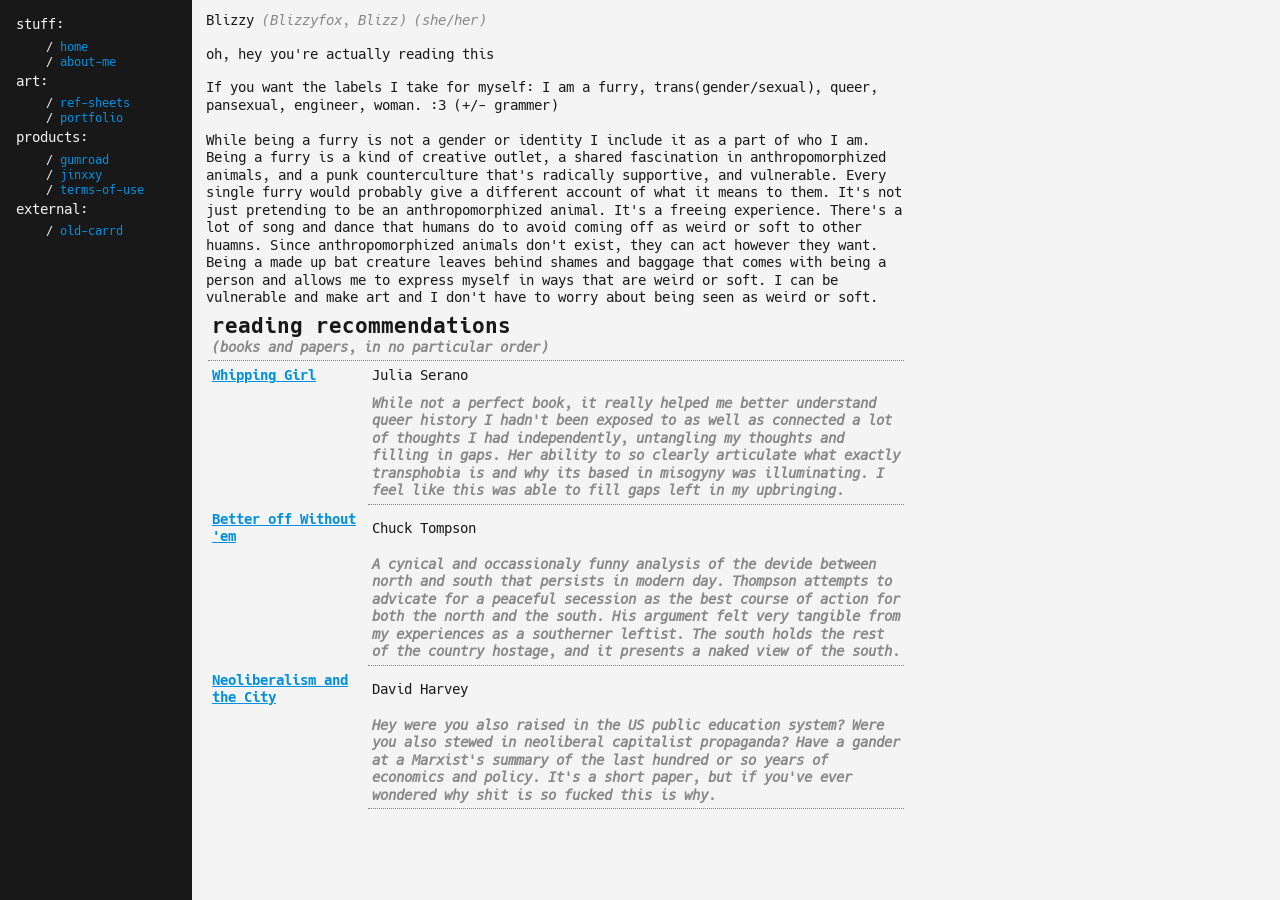
==== about.htm @ c4e0dece "spelling" ====
<!DOCTYPE html>
<html><head>
    <meta charset="UTF-8" />
    <link rel="stylesheet" type="text/css" href="style/css.css">
    <title>Blizzy's Stuff and Things</title>
    <link rel="icon" type="image/x-icon" href="/QR.png">
<style>
    .main i{
        color:#888;
    }
    .main li {
        font-size: 12px;
        list-style: none;
        padding-left:18px;
        margin-top:2px;
        font-weight:normal;
    }
    .htb {
        border-bottom:1px dotted #808080;
    }
</style>
</head>
<body>
<div class="main">
<p>Blizzy <i>(Blizzyfox, Blizz) (she/her)</i></p>
<p>oh, hey you're actually reading this</p>
<p>If you want the labels I take for myself: I am a furry, trans(gender/sexual), queer, pansexual, engineer, woman. :3 (+/- grammer)</p>
<br>
<p>While being a furry is not a gender or identity I include it
    as a part of who I am. Being a furry is a kind of creative outlet, a shared fascination in anthropomorphized animals, 
    and a punk counterculture that's radically supportive, and vulnerable. Every single furry would probably give a 
    different account of what it means to them.
    It's not just pretending to be an anthropomorphized animal. It's a freeing experience.
    There's a lot of song and dance that humans do to avoid coming off as weird or soft to other huamns. 
    Since anthropomorphized animals don't exist,
    they can act however they want. Being a made up bat creature leaves behind shames and baggage that comes with being a person 
    and allows me to express myself in ways that are weird or soft. I can be vulnerable and make art and I 
    don't have to worry about being seen as weird or soft.
</p>
<table>
<tbody>
<tr><th colspan="2" class="htb"><h2>reading recommendations</h2> <i>(books and papers, in no particular order)</i></th></tr>
<tr><th width="150px"><a href="https://www.juliaserano.com/whippinggirl.html">Whipping Girl</a></th><td>Julia Serano</td></tr>
<tr><th width="150px"><th colspan="2" class="htb"><i>
    While not a perfect book, it really helped me better understand queer history I hadn't been exposed to as well as connected a lot of thoughts
    I had independently, untangling my thoughts and filling in gaps. Her ability to so clearly articulate what exactly transphobia is and why its based
    in misogyny was illuminating. I feel like this was able to fill gaps left in my upbringing.
</i></th></tr>
<tr><th width="150px"><a href="https://chuckthompson.com/books/better-off-without-em/">
    Better off Without 'em</a></th><td>Chuck Tompson</td></tr>
<tr><th width="150px"><th colspan="2" class="htb"><i>
    A cynical and occassionaly funny analysis of the devide between north and south that persists in modern day. Thompson attempts to advicate for a peaceful 
    secession as the best course of action for both the north and the south. His argument felt very tangible from my experiences as a southerner leftist. 
    The south holds the rest of the country hostage, and it presents a naked view of the south.
</i></th></tr>
<tr><th width="150px"><a href="https://www.researchgate.net/publication/26637301_Neoliberalism_and_the_City/link/694c213a0c98040d482140ed/download?_tp=eyJjb250ZXh0Ijp7ImZpcnN0UGFnZSI6InB1YmxpY2F0aW9uIiwicGFnZSI6InB1YmxpY2F0aW9uIn19">
    Neoliberalism and the City</a></th><td>David Harvey</td></tr>
<tr><th width="150px"><th colspan="2" class="htb"><i>
    Hey were you also raised in the US public education system? Were you also stewed in neoliberal capitalist propaganda? Have a gander at a Marxist's 
    summary of the last hundred or so years of economics and policy. It's a short paper, but if you've ever wondered why shit is so fucked this is why.
</i></th></tr>
</tbody>
</table>
</div>
<div id="sidenav-placeholder"></div>
<script src="/scripts/includes.js"></script>
</body>
</html>
---- style/css.css ----
::selection { background: #ccc; opacity:1.0; color:#181818;}

@font-face {font-family: hack; src: url("../data/fonts/hack-regular.woff") format("woff");}
@font-face {font-family: hack; src: url("../data/fonts/hack-bold.woff") format("woff"); font-weight:bold;}
@font-face {font-family: hack; src: url("../data/fonts/hack-italic.woff") format("woff"); font-style: oblique;}
@font-face {font-family: sharppc3k; src: url("../data/fonts/sharppc3k.woff") format("woff");}
@font-face {font-family: ibmcga2y; src: url("../data/fonts/ibmcga2y.woff") format("woff");}
@font-face {font-family: ibmvga; src: url("../data/fonts/FSEX300.woff") format("woff");}
@font-face {font-family: elegant; src: url("../data/fonts/elegant.woff") format("woff");}
@font-face {font-family: 'urwdin'; src: url("../data/fonts/urwdin.woff") format("woff");}
@font-face {font-family: 'sb'; src: url("../data/fonts/sb.woff") format("woff");}
@font-face {font-family: 'oceanside'; src: url("../data/fonts/oceanside.woff") format("woff");}


a:link {color:#0090e0;}
a:visited {color:#0090e0;}
a:hover {color:#181818;	border: 1px solid transparent; border-image: url("/data/ants.gif") 1 repeat; background-color:#e6e6e6;}
a:active {color:#fff;}

td, th {text-align:left; background-image:url("/data/bg_dither.png"); padding:4px;}
table{width:100%; font-size:14px;}
.filetable {border-collapse: collapse; margin:0px 0px 16px 0px; padding:0px; width:100%;}
hr {border-style:dotted; border-width:1px 0 0 0; margin:8px 0 8px 0;}
h2 {margin:0px;}
h3 {font-size:10px; margin:0; font-weight:normal;}
iframe {border:0px; flex:1;}
p {margin:0px;}
p + p {margin-top:16px;}

.img2 {border: 2px inset #d0d0d0; margin-right:12px;}

li {margin: 0; padding: 0; list-style-type: none;}
ul {margin:6px 0px 3px 0px; padding-left: 30px;}
ul li {margin:0px; font-size:12px;}

.tiny {font-size:13px; display:inline;}

.headimg {margin-left:30px; margin-top:-30px; margin-bottom:-32px; pointer-events:none; width:670px; height:200px;}

body {background-color:#f4f4f4; color:#181818; font-family: hack, monospace, sans-serif; font-size:14px; line-height:1.25; background-image: url("/data/bg_sidefill.png"); background-repeat: repeat-y; background-position:top left;}

.main {
    width:700px;
    padding:12px;
    display:inline-block;
    position:absolute;
    top:0;
    left:194px;
    min-height:calc(100% - 32px);
}

.sidenav {width:160px; height:100%; padding: 16px; top: 0; left: 0; color:#f4f4f4; background-color: #181818; overflow-x: hidden; font-size:14px; display:inline-block; position:absolute;}
.sidenav a:link {text-decoration:none;}
.sidenav a:hover {color:#fff; background-color:#282828;}
.sidenav a:active {color:#0090e0;}
.sidenav>hr {border-style:dotted; border-width:1px 0 0 0; margin:8px 0 8px 0;}

.cool {margin:0px; max-height:0px; overflow:hidden;}
input:checked ~ ul.cool {max-height:100%; margin:4px 0px 4px 0px;}
input {display:none;}
label {cursor:crosshair; user-select:none;}
label:hover {color:#0090e0;}

footer {text-align:center; font-size:12px;}

.cmwrap {clear:both; display:inline-block; width:694; overflow:hidden; background-image:url("/data/bg_dither.png"); margin-bottom:3px; padding:2px;}
.cmwrap2 { clear:both; display:inline-block; overflow:hidden; background-image:url("/data/bg_dither2.png"); margin-bottom:3px; font-size:20px; width:700px; padding:2px;}
.cmwrap:hover {background-image:url("");}
.cmlink {float:left; overflow:hidden; white-space:nowrap; text-overflow: ellipsis; max-width:550px;}
.cmsize {float:right; color:#181818 !important; font-style:normal;}
.cmblogttl {color:#181818 !important; font-style:normal;}
.cmwrap {text-decoration:none;}
.filename {float:left; overflow:hidden; white-space:nowrap; text-overflow: ellipsis; max-width:600px; margin:0px; padding:0px;}

.grid-container{display:flex; height:100%;}
.contentframe {width:100%; height:100%;}

p + .time {margin-bottom:16px; margin-top:16px;}
.time {text-align:center; font-family: sharppc3k, monospace; margin:0px; font-size:16px; padding:8px 0px 4px 0px; background-color:#181818; color:#f4f4f4; overflow:hidden;}
.time a {padding:6px 0px 0px 0px;}

.timesmall {margin:0px !important; font-size:16px; text-align:left; padding:8px !important; font-family:ibmcga2y, monospace;}

#entry {margin-bottom:16px; display:inline-block;}

#entry img {max-width:700px;}

pre {margin:0px; padding:0px; font-family:ibmcga2y, monospace; line-height:16px; font-size:16px;}

.annoying {color: #fff; animation: blink 1s infinite;}
@keyframes blink {0% {color: #fff;} 100% {color: #0090e0;}}

.mono {font-family: hack-mono, monospace; margin:0px;}

.sortbox {font-size:16px; text-align:center; padding:8px; margin:8px 0px 16px 0px;}

.sortbox-page {text-align:center; padding:8px; margin:0px 0px 8px 0px; background-color:#f4f4f4; width:684px; font-size:14px; position:sticky; top:-1px; z-index:1000; border-bottom:1px solid #ccc;}

.sortbox-page a {font-size:18px; padding:0px 6px 0px 6px; margin:0px;}

.titlebar {text-align:center; padding:8px; margin:8px 0px 16px 0px; color:#fff; background-color:#0090e0; font-size:16px;}

.titlebar a {color:#0090e0; font-weight:bold; padding:1px; background-color:#efefef;}

.titlebar a:hover {color:#181818; background-color:e6e6e6; font-weight:bold;}

summary {display:none;}
details {overflow: hidden;}
div.content {margin:0px 0px 16px 0px; overflow: hidden; background-image:url("/data/bg_dither.png"); max-height: 100%; padding:8px;}

.emotebox{display:inline-block; overflow:visible; width:20px; height:14px;}

.emote{image-rendering:pixelated; width:20px; height:20px; position:absolute;}

.emote:hover{width:40px; height:40px; margin:-15px 0 0 -15px; padding:4px; position:absolute; z-index:10;}

/* tucking complex or newer features into a media query to prevent them from loading on old browsers */
@media all{
    .sidenav {width:160px; height:100%; padding: 16px; top: 0; left: 0; color:#f4f4f4; background-color: #181818; overflow-x: hidden; font-size:14px; display:inline-block; position:fixed;}
    summary {display:block; text-align:center; padding:8px; margin:8px 0px 0px 0px; background-color:#181818; color:#f4f4f4; list-style-type: none; cursor: crosshair; font-size:16px;}
    summary:hover {background-color:#0090e0;}
    summary:before {content:"🞮 click to collapse";}
    details summary::-webkit-details-marker {display:none;}
    details[open] summary:hover {background-color:#0090e0;}
    details[open] + div.content {max-height: 0px; padding:0px;}
    details[open] summary::before {content:"🛈 click for info";}
    details[open] summary {background-color:#adadad;} 
    }

@media (pointer: fine){
    body {background-image: url("/data/bg_msx.png"); background-size:contain; background-repeat: no-repeat; background-position:100% top; background-attachment: fixed; background-color:#f4f4f4; color:#181818; font-family: hack, monospace, sans-serif; font-size:14px; line-height:1.25;}
    }

@media (max-height:800px){body {background-image: url("/data/bg_msx.png"); background-size:600px 800px; background-repeat: no-repeat; background-position:100% top; background-attachment: fixed; background-color:#f4f4f4; color:#181818; font-family: hack, monospace, sans-serif; font-size:14px; line-height:1.25;}}

/* removing bg on mobile */
@media only screen and (pointer: coarse) {
    body {background-image: url("");}
    }
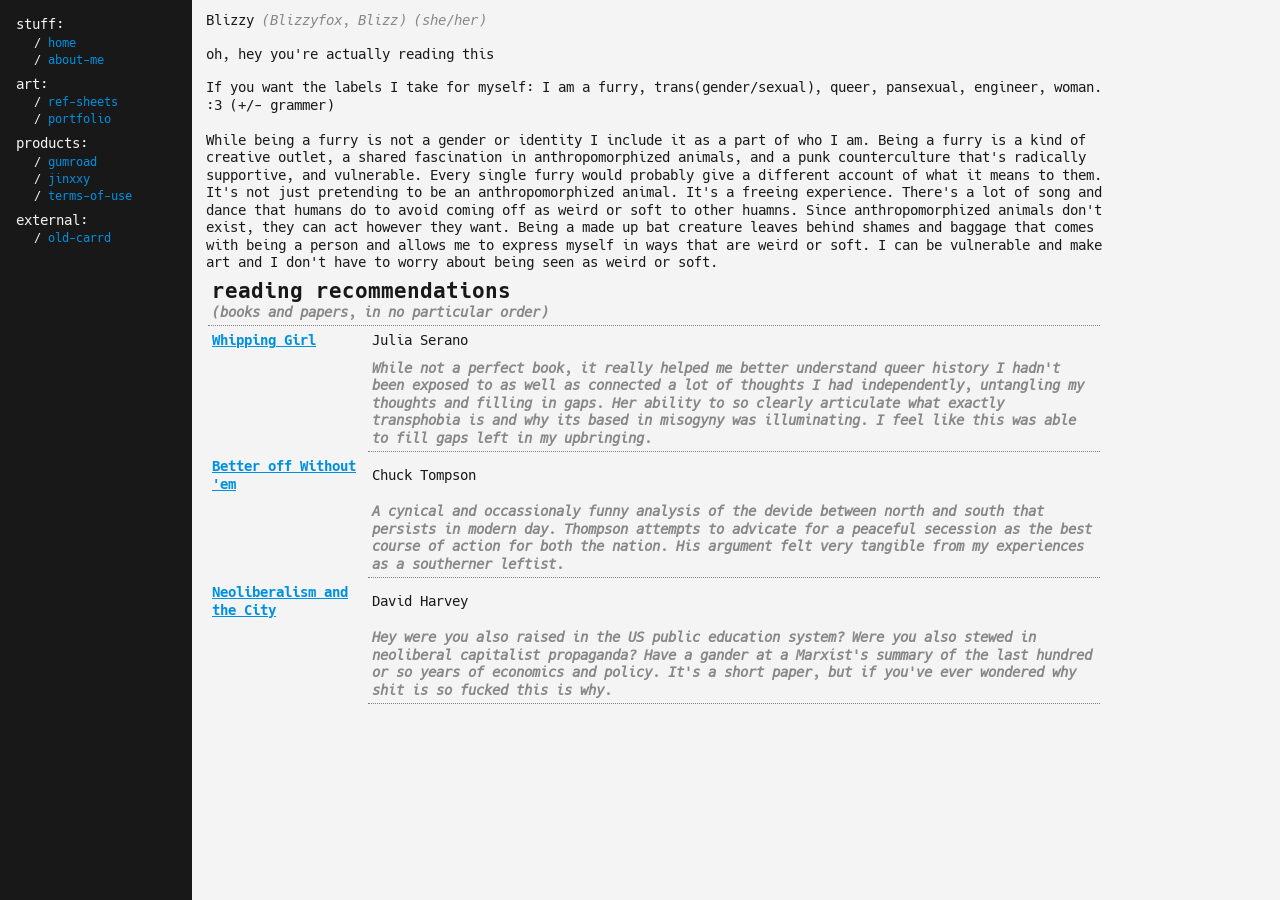
==== commit 619fedc6: "edit" ====
--- a/about.htm
+++ b/about.htm
@@ -50,8 +50,7 @@
     Better off Without 'em</a></th><td>Chuck Tompson</td></tr>
 <tr><th width="150px"><th colspan="2" class="htb"><i>
     A cynical and occassionaly funny analysis of the devide between north and south that persists in modern day. Thompson attempts to advicate for a peaceful 
-    secession as the best course of action for both the north and the south. His argument felt very tangible from my experiences as a southerner leftist. 
-    The south holds the rest of the country hostage, and it presents a naked view of the south.
+    secession as the best course of action for both the nation. His argument felt very tangible from my experiences as a southerner leftist. 
 </i></th></tr>
 <tr><th width="150px"><a href="https://www.researchgate.net/publication/26637301_Neoliberalism_and_the_City/link/694c213a0c98040d482140ed/download?_tp=eyJjb250ZXh0Ijp7ImZpcnN0UGFnZSI6InB1YmxpY2F0aW9uIiwicGFnZSI6InB1YmxpY2F0aW9uIn19">
     Neoliberalism and the City</a></th><td>David Harvey</td></tr>
--- a/style/css.css
+++ b/style/css.css
@@ -1,4 +1,4 @@
-::selection { background: #ccc; opacity:1.0; color:#181818;}
+::selection { background: #f4f4f4; opacity:1.0; color:#181818;}
 
 @font-face {font-family: hack; src: url("../data/fonts/hack-regular.woff") format("woff");}
 @font-face {font-family: hack; src: url("../data/fonts/hack-bold.woff") format("woff"); font-weight:bold;}
@@ -40,7 +40,7 @@
 body {background-color:#f4f4f4; color:#181818; font-family: hack, monospace, sans-serif; font-size:14px; line-height:1.25; background-image: url("/data/bg_sidefill.png"); background-repeat: repeat-y; background-position:top left;}
 
 .main {
-    width:700px;
+    width:70%;
     padding:12px;
     display:inline-block;
     position:absolute;
@@ -49,8 +49,27 @@
     min-height:calc(100% - 32px);
 }
 
-.sidenav {width:160px; height:100%; padding: 16px; top: 0; left: 0; color:#f4f4f4; background-color: #181818; overflow-x: hidden; font-size:14px; display:inline-block; position:absolute;}
-.sidenav a:link {text-decoration:none;}
+.sidenav {
+    box-sizing: border-box;
+    width:192px;
+    min-height:100vh;
+    padding:16px;
+    top:0;
+    left:0;
+    color:#f4f4f4;
+    background-color:#181818;
+    overflow-x:hidden;
+    font-size:14px;
+    display:block;
+    position:fixed;
+    z-index:1000;
+}
+.sidenav .nav-section {margin:8px 0px 0px 0px; color:#f4f4f4;}
+.sidenav .nav-section:first-child {margin-top:0px;}
+.sidenav ul {margin:0px 0px 8px 0px; padding:0px; list-style:none;}
+.sidenav li {margin:2px 0px 0px 0px; padding-left:18px; list-style:none; font-size:12px; font-weight:normal;}
+.sidenav a:link {text-decoration:none; color:#0090e0;}
+.sidenav a:visited {color:#0090e0;}
 .sidenav a:hover {color:#fff; background-color:#282828;}
 .sidenav a:active {color:#0090e0;}
 .sidenav>hr {border-style:dotted; border-width:1px 0 0 0; margin:8px 0 8px 0;}
@@ -63,7 +82,7 @@
 
 footer {text-align:center; font-size:12px;}
 
-.cmwrap {clear:both; display:inline-block; width:694; overflow:hidden; background-image:url("/data/bg_dither.png"); margin-bottom:3px; padding:2px;}
+.cmwrap {clear:both; display:inline-block; width:694px; overflow:hidden; background-image:url("/data/bg_dither.png"); margin-bottom:3px; padding:2px;}
 .cmwrap2 { clear:both; display:inline-block; overflow:hidden; background-image:url("/data/bg_dither2.png"); margin-bottom:3px; font-size:20px; width:700px; padding:2px;}
 .cmwrap:hover {background-image:url("");}
 .cmlink {float:left; overflow:hidden; white-space:nowrap; text-overflow: ellipsis; max-width:550px;}
@@ -102,11 +121,11 @@
 
 .titlebar a {color:#0090e0; font-weight:bold; padding:1px; background-color:#efefef;}
 
-.titlebar a:hover {color:#181818; background-color:e6e6e6; font-weight:bold;}
+.titlebar a:hover {color:#181818; background-color:#e6e6e6; font-weight:bold;}
 
 summary {display:none;}
 details {overflow: hidden;}
-div.content {margin:0px 0px 16px 0px; overflow: hidden; background-image:url("/data/bg_dither.png"); max-height: 100%; padding:8px;}
+div.content {margin:0px 0px 16px 0px; overflow: scroll; max-height: 100%; padding:8px;}
 
 .emotebox{display:inline-block; overflow:visible; width:20px; height:14px;}
 
@@ -116,7 +135,6 @@
 
 /* tucking complex or newer features into a media query to prevent them from loading on old browsers */
 @media all{
-    .sidenav {width:160px; height:100%; padding: 16px; top: 0; left: 0; color:#f4f4f4; background-color: #181818; overflow-x: hidden; font-size:14px; display:inline-block; position:fixed;}
     summary {display:block; text-align:center; padding:8px; margin:8px 0px 0px 0px; background-color:#181818; color:#f4f4f4; list-style-type: none; cursor: crosshair; font-size:16px;}
     summary:hover {background-color:#0090e0;}
     summary:before {content:"🞮 click to collapse";}
@@ -137,3 +155,18 @@
 @media only screen and (pointer: coarse) {
     body {background-image: url("");}
     }
+
+@media only screen and (max-width: 700px) {
+    .sidenav {
+        position:relative;
+        width:100%;
+        min-height:auto;
+        height:auto;
+    }
+    .main {
+        position:relative;
+        left:0;
+        width:auto;
+        max-width:700px;
+    }
+}
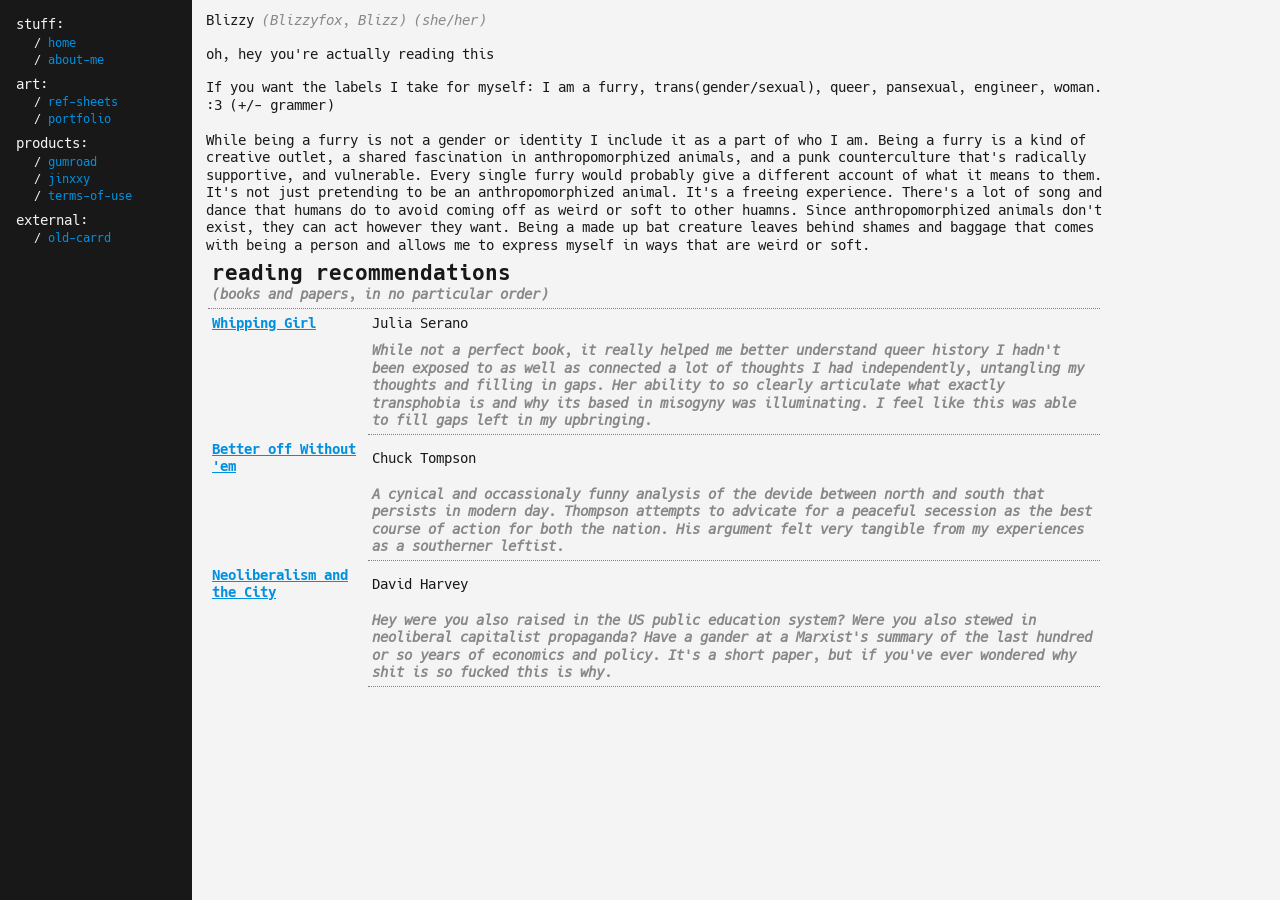
==== commit d612cefa: "edit" ====
--- a/about.htm
+++ b/about.htm
@@ -34,8 +34,7 @@
     There's a lot of song and dance that humans do to avoid coming off as weird or soft to other huamns. 
     Since anthropomorphized animals don't exist,
     they can act however they want. Being a made up bat creature leaves behind shames and baggage that comes with being a person 
-    and allows me to express myself in ways that are weird or soft. I can be vulnerable and make art and I 
-    don't have to worry about being seen as weird or soft.
+    and allows me to express myself in ways that are weird or soft.
 </p>
 <table>
 <tbody>
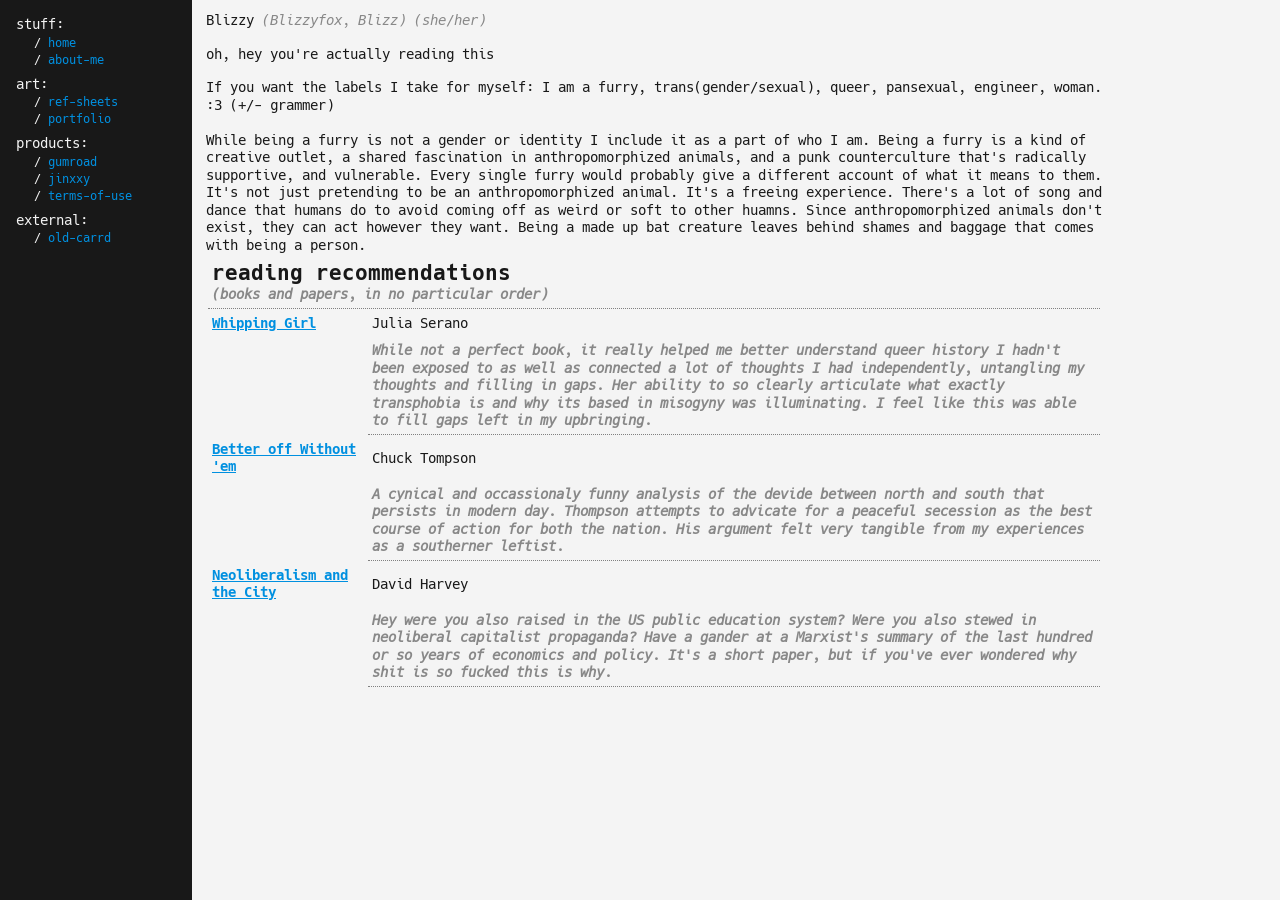
==== commit dd6d17ac: "about edit" ====
--- a/about.htm
+++ b/about.htm
@@ -33,8 +33,7 @@
     It's not just pretending to be an anthropomorphized animal. It's a freeing experience.
     There's a lot of song and dance that humans do to avoid coming off as weird or soft to other huamns. 
     Since anthropomorphized animals don't exist,
-    they can act however they want. Being a made up bat creature leaves behind shames and baggage that comes with being a person 
-    and allows me to express myself in ways that are weird or soft.
+    they can act however they want. Being a made up bat creature leaves behind shames and baggage that comes with being a person.
 </p>
 <table>
 <tbody>
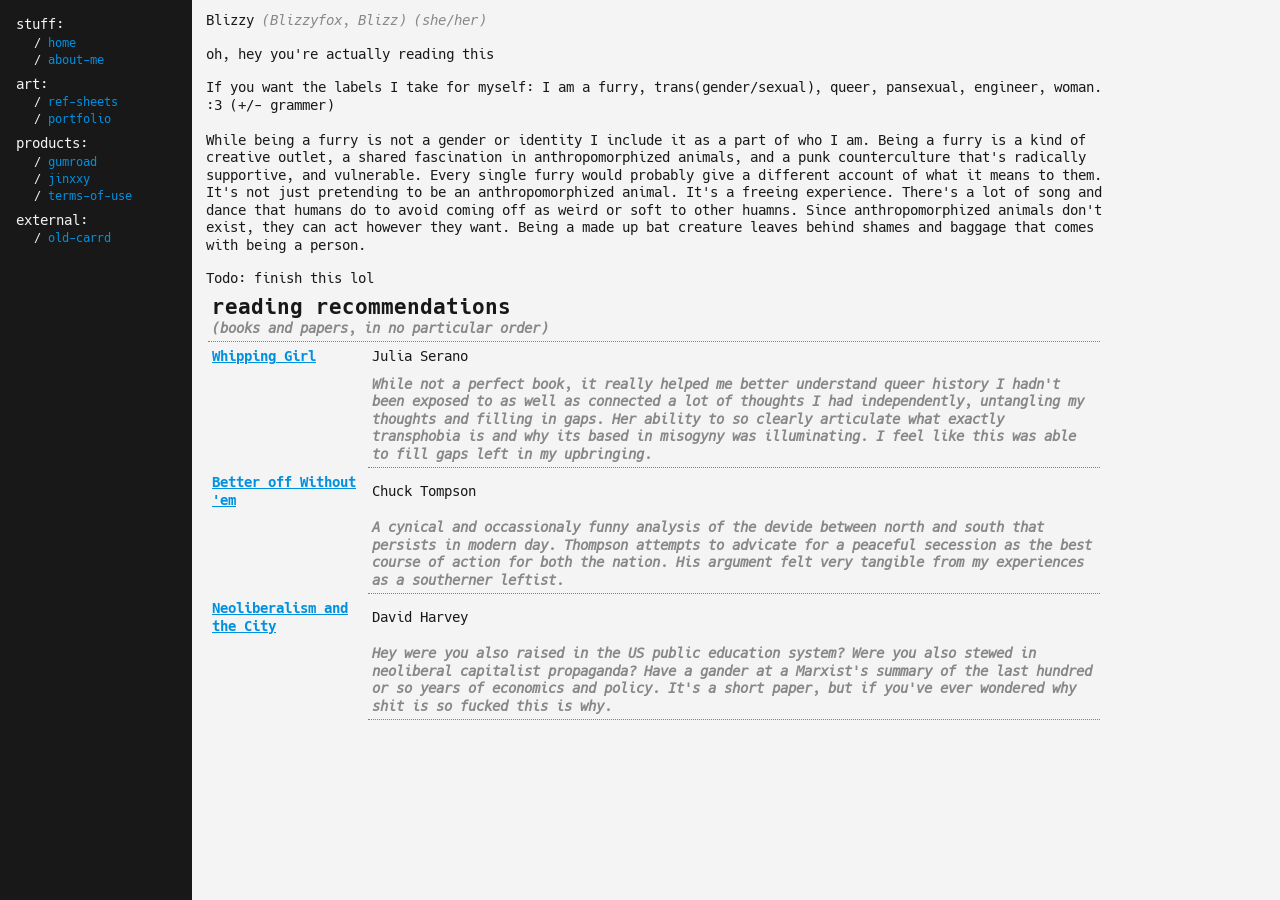
==== commit 5edb3eb9: "lel" ====
--- a/about.htm
+++ b/about.htm
@@ -35,6 +35,9 @@
     Since anthropomorphized animals don't exist,
     they can act however they want. Being a made up bat creature leaves behind shames and baggage that comes with being a person.
 </p>
+<p>
+    Todo: finish this lol
+</p>
 <table>
 <tbody>
 <tr><th colspan="2" class="htb"><h2>reading recommendations</h2> <i>(books and papers, in no particular order)</i></th></tr>
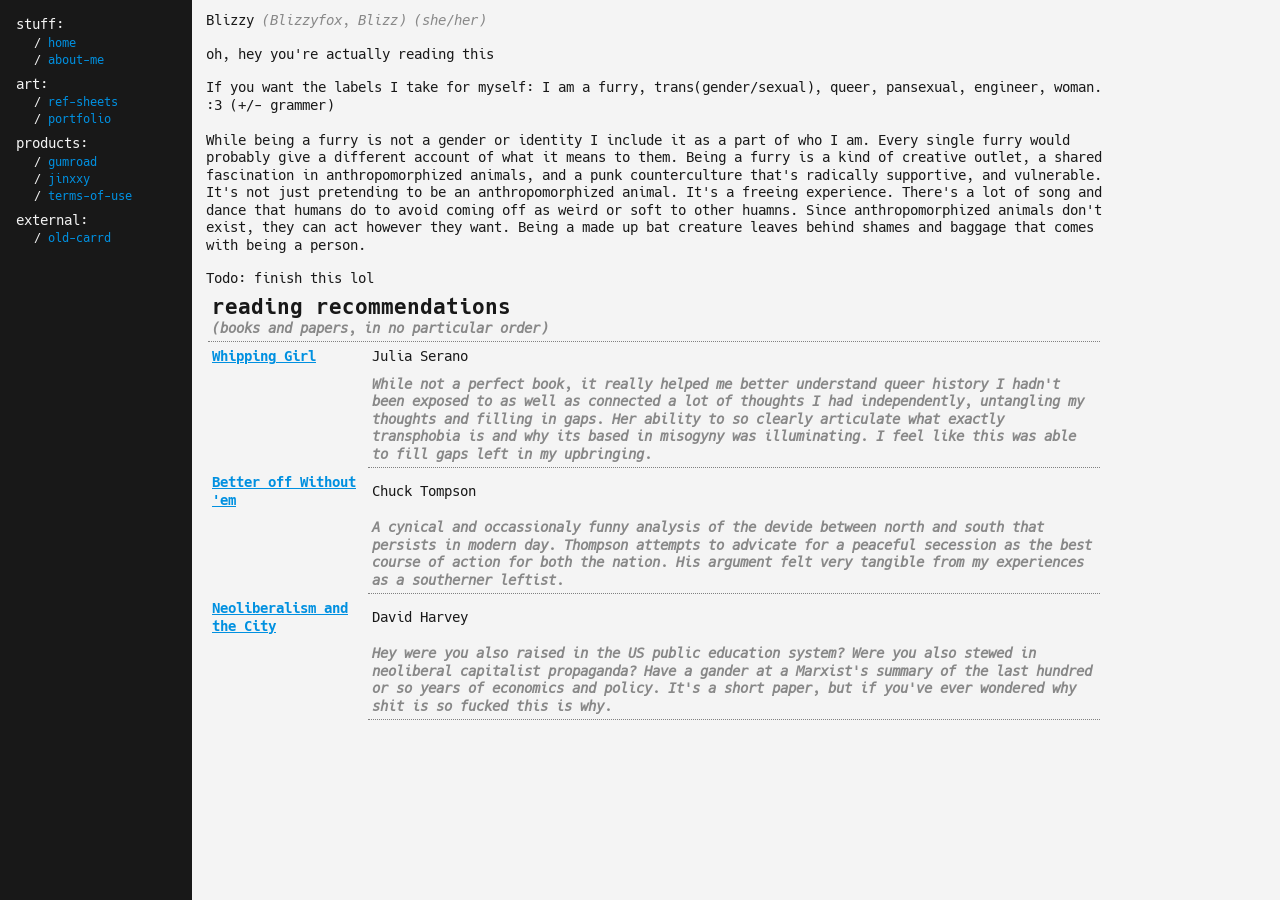
==== commit 604b7780: "fix flow on about page" ====
--- a/about.htm
+++ b/about.htm
@@ -26,14 +26,14 @@
 <p>oh, hey you're actually reading this</p>
 <p>If you want the labels I take for myself: I am a furry, trans(gender/sexual), queer, pansexual, engineer, woman. :3 (+/- grammer)</p>
 <br>
-<p>While being a furry is not a gender or identity I include it
-    as a part of who I am. Being a furry is a kind of creative outlet, a shared fascination in anthropomorphized animals, 
-    and a punk counterculture that's radically supportive, and vulnerable. Every single furry would probably give a 
+<p>While being a furry is not a gender or identity I include it as a part of who I am. Every single furry would probably give a 
     different account of what it means to them.
+    Being a furry is a kind of creative outlet, a shared fascination in anthropomorphized animals, 
+    and a punk counterculture that's radically supportive, and vulnerable. 
     It's not just pretending to be an anthropomorphized animal. It's a freeing experience.
     There's a lot of song and dance that humans do to avoid coming off as weird or soft to other huamns. 
-    Since anthropomorphized animals don't exist,
-    they can act however they want. Being a made up bat creature leaves behind shames and baggage that comes with being a person.
+    Since anthropomorphized animals don't exist, they can act however they want. 
+    Being a made up bat creature leaves behind shames and baggage that comes with being a person.
 </p>
 <p>
     Todo: finish this lol
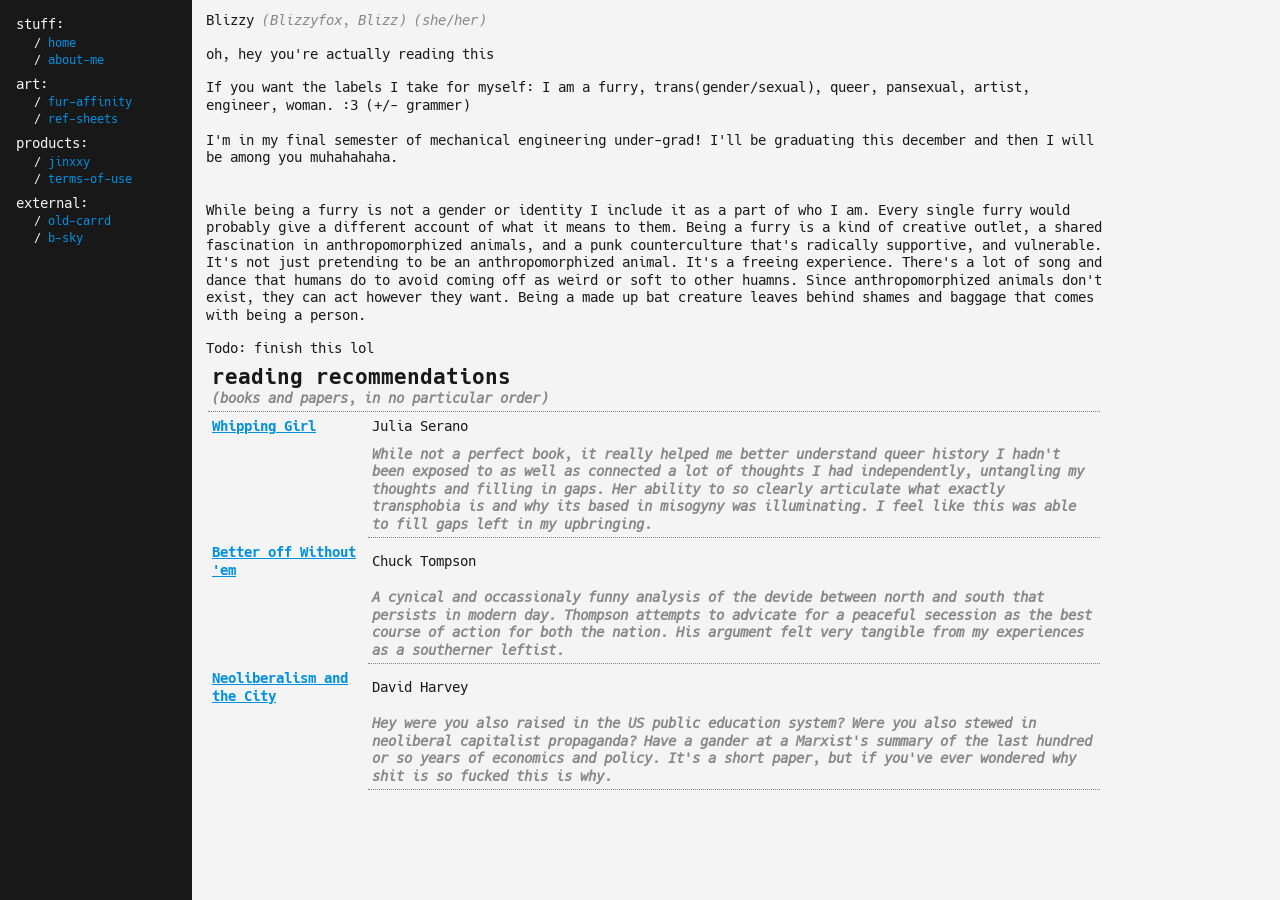
==== commit 778f69c2: "rawr" ====
--- a/about.htm
+++ b/about.htm
@@ -24,7 +24,15 @@
 <div class="main">
 <p>Blizzy <i>(Blizzyfox, Blizz) (she/her)</i></p>
 <p>oh, hey you're actually reading this</p>
-<p>If you want the labels I take for myself: I am a furry, trans(gender/sexual), queer, pansexual, engineer, woman. :3 (+/- grammer)</p>
+<p>If you want the labels I take for myself: I am a furry, trans(gender/sexual), queer, pansexual, artist, engineer, woman. :3 (+/- grammer)</p>
+<br>
+<p>
+    I'm in my final semester of mechanical engineering under-grad! I'll be graduating this december and then I will be among you muhahahaha.
+</p>
+<br>
+<p>
+    
+</p>
 <br>
 <p>While being a furry is not a gender or identity I include it as a part of who I am. Every single furry would probably give a 
     different account of what it means to them.
